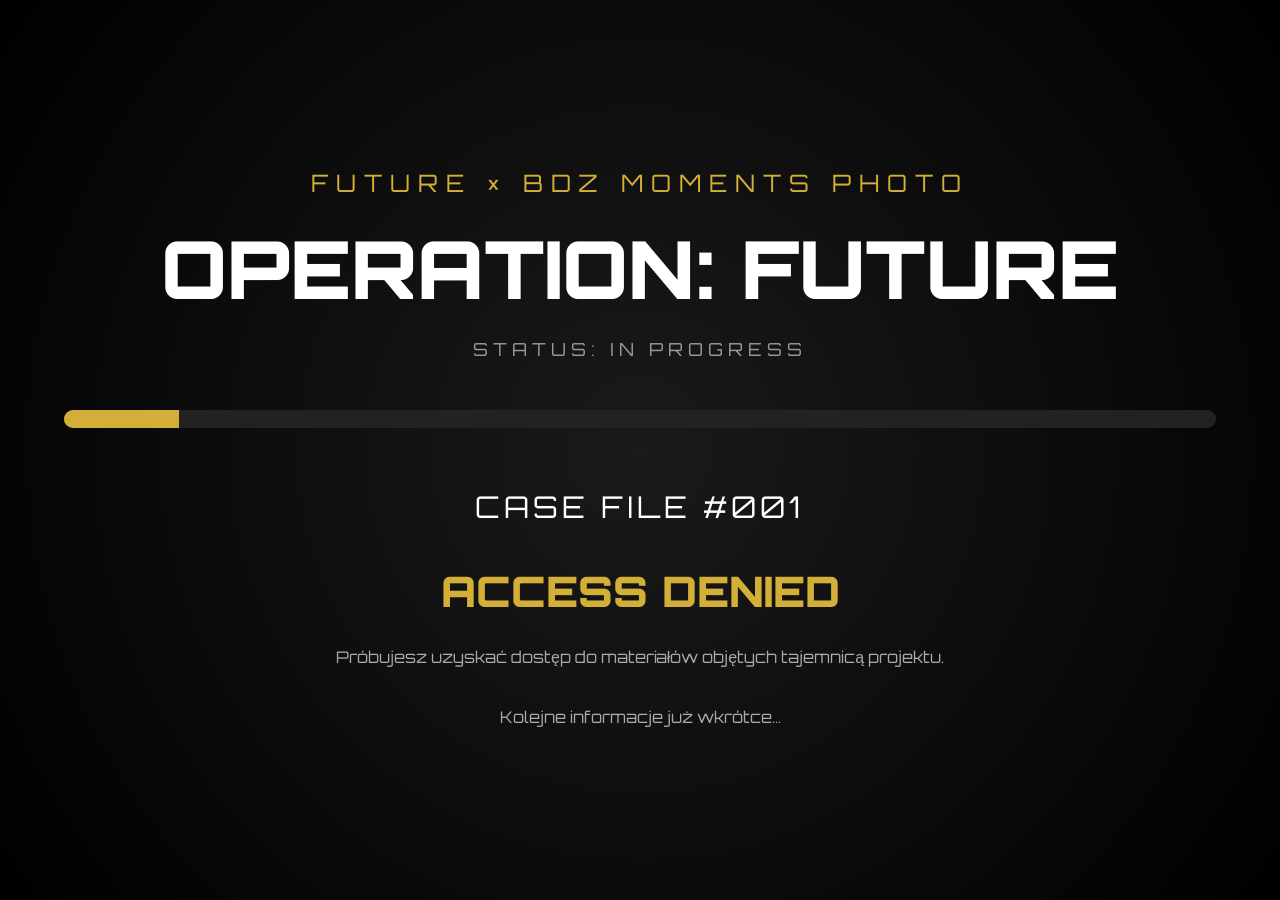
==== index.html @ f9fa760f "Create index.html" ====
<!DOCTYPE html>
<html lang="pl">
<head>

<meta charset="UTF-8">
<meta name="viewport" content="width=device-width, initial-scale=1.0">

<title>OPERATION: FUTURE</title>

<link href="https://fonts.googleapis.com/css2?family=Orbitron:wght@400;700;900&display=swap" rel="stylesheet">

<style>

*{
margin:0;
padding:0;
box-sizing:border-box;
font-family:'Orbitron',sans-serif;
}

body{

background:#000;
overflow:hidden;
color:white;

}

#background{

position:fixed;
width:100%;
height:100%;
background:
radial-gradient(circle at center,#1a1a1a,#000);

}

#smoke{

position:absolute;

width:100%;
height:100%;

background:url("https://i.imgur.com/f6Q9QwN.png");

opacity:.08;

animation:smoke 40s linear infinite;

}

@keyframes smoke{

0%{

transform:translateX(0);

}

100%{

transform:translateX(-1000px);

}

}

.content{

position:absolute;

top:50%;

left:50%;

transform:translate(-50%,-50%);

text-align:center;

width:90%;

}

.logo{

font-size:24px;

letter-spacing:8px;

color:#d4af37;

margin-bottom:20px;

}

h1{

font-size:80px;

font-weight:900;

margin-bottom:20px;

}

.status{

font-size:18px;

letter-spacing:5px;

color:#999;

margin-bottom:50px;

}

.bar{

width:100%;

height:18px;

background:#222;

border-radius:20px;

overflow:hidden;

}

.progress{

height:100%;

width:10%;

background:#d4af37;

animation:loading 4s infinite;

}

@keyframes loading{

0%{

width:10%;

}

50%{

width:12%;

}

100%{

width:10%;

}

}

.case{

margin-top:60px;

font-size:30px;

letter-spacing:4px;

}

.denied{

margin-top:40px;

font-size:42px;

color:#d4af37;

font-weight:900;

animation:blink 1s infinite;

}

@keyframes blink{

50%{

opacity:.2;

}

}

.small{

margin-top:25px;

font-size:16px;

color:#aaa;

line-height:30px;

}

</style>

</head>

<body>

<div id="background">

<div id="smoke"></div>

</div>

<div class="content">

<div class="logo">

FUTURE × BDZ MOMENTS PHOTO

</div>

<h1>

OPERATION: FUTURE

</h1>

<div class="status">

STATUS: IN PROGRESS

</div>

<div class="bar">

<div class="progress"></div>

</div>

<div class="case">

CASE FILE #001

</div>

<div class="denied">

ACCESS DENIED

</div>

<div class="small">

Próbujesz uzyskać dostęp do materiałów objętych tajemnicą projektu.

<br><br>

Kolejne informacje już wkrótce...

</div>

</div>

</body>

</html>
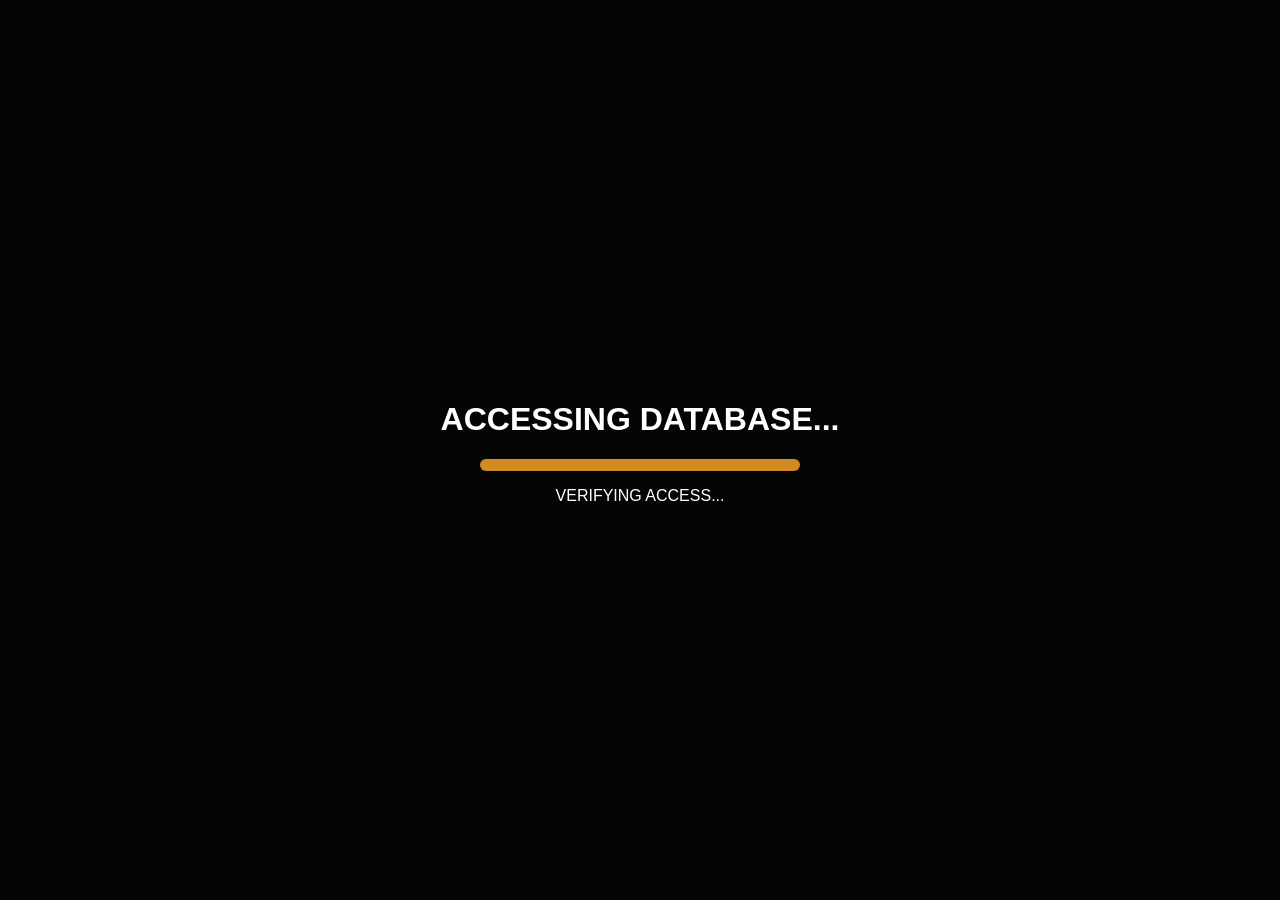
==== commit 9cb2414a: "Add files via upload" ====
--- a/index.html
+++ b/index.html
@@ -1,278 +1,41 @@
-<!DOCTYPE html>
+<!doctype html>
 <html lang="pl">
 <head>
-
-<meta charset="UTF-8">
-<meta name="viewport" content="width=device-width, initial-scale=1.0">
-
-<title>OPERATION: FUTURE</title>
-
-<link href="https://fonts.googleapis.com/css2?family=Orbitron:wght@400;700;900&display=swap" rel="stylesheet">
-
-<style>
-
-*{
-margin:0;
-padding:0;
-box-sizing:border-box;
-font-family:'Orbitron',sans-serif;
-}
-
-body{
-
-background:#000;
-overflow:hidden;
-color:white;
-
-}
-
-#background{
-
-position:fixed;
-width:100%;
-height:100%;
-background:
-radial-gradient(circle at center,#1a1a1a,#000);
-
-}
-
-#smoke{
-
-position:absolute;
-
-width:100%;
-height:100%;
-
-background:url("https://i.imgur.com/f6Q9QwN.png");
-
-opacity:.08;
-
-animation:smoke 40s linear infinite;
-
-}
-
-@keyframes smoke{
-
-0%{
-
-transform:translateX(0);
-
-}
-
-100%{
-
-transform:translateX(-1000px);
-
-}
-
-}
-
-.content{
-
-position:absolute;
-
-top:50%;
-
-left:50%;
-
-transform:translate(-50%,-50%);
-
-text-align:center;
-
-width:90%;
-
-}
-
-.logo{
-
-font-size:24px;
-
-letter-spacing:8px;
-
-color:#d4af37;
-
-margin-bottom:20px;
-
-}
-
-h1{
-
-font-size:80px;
-
-font-weight:900;
-
-margin-bottom:20px;
-
-}
-
-.status{
-
-font-size:18px;
-
-letter-spacing:5px;
-
-color:#999;
-
-margin-bottom:50px;
-
-}
-
-.bar{
-
-width:100%;
-
-height:18px;
-
-background:#222;
-
-border-radius:20px;
-
-overflow:hidden;
-
-}
-
-.progress{
-
-height:100%;
-
-width:10%;
-
-background:#d4af37;
-
-animation:loading 4s infinite;
-
-}
-
-@keyframes loading{
-
-0%{
-
-width:10%;
-
-}
-
-50%{
-
-width:12%;
-
-}
-
-100%{
-
-width:10%;
-
-}
-
-}
-
-.case{
-
-margin-top:60px;
-
-font-size:30px;
-
-letter-spacing:4px;
-
-}
-
-.denied{
-
-margin-top:40px;
-
-font-size:42px;
-
-color:#d4af37;
-
-font-weight:900;
-
-animation:blink 1s infinite;
-
-}
-
-@keyframes blink{
-
-50%{
-
-opacity:.2;
-
-}
-
-}
-
-.small{
-
-margin-top:25px;
-
-font-size:16px;
-
-color:#aaa;
-
-line-height:30px;
-
-}
-
-</style>
-
+<meta charset="utf-8">
+<meta name="viewport" content="width=device-width,initial-scale=1">
+<title>Operation: FUTURE v2</title>
+<link rel="stylesheet" href="style.css">
 </head>
-
 <body>
-
-<div id="background">
-
-<div id="smoke"></div>
-
+<div id="loader">
+<h1>ACCESSING DATABASE...</h1>
+<div class="progress"><div class="fill"></div></div>
+<p id="status">VERIFYING ACCESS...</p>
 </div>
-
-<div class="content">
-
-<div class="logo">
-
-FUTURE × BDZ MOMENTS PHOTO
-
+<div id="terminal" class="hidden">
+<header>
+<h1>OPERATION: FUTURE</h1>
+<p>ACCESS LEVEL 01</p>
+</header>
+<section class="panel">
+<h2>CASE FILES</h2>
+<ul>
+<li>#001 ✔</li>
+<li>#002 ✔</li>
+<li>#003 ACTIVE</li>
+<li>#004 LOCKED</li>
+</ul>
+</section>
+<section class="panel">
+<h2>MISSION</h2>
+<p>To dopiero początek. Każdego dnia odblokowujemy nowe informacje.</p>
+</section>
+<nav>
+<a href="pages/agents.html">AGENTS</a>
+<a href="pages/database.html">DATABASE</a>
+<a href="pages/gallery.html">GALLERY</a>
+</nav>
 </div>
-
-<h1>
-
-OPERATION: FUTURE
-
-</h1>
-
-<div class="status">
-
-STATUS: IN PROGRESS
-
-</div>
-
-<div class="bar">
-
-<div class="progress"></div>
-
-</div>
-
-<div class="case">
-
-CASE FILE #001
-
-</div>
-
-<div class="denied">
-
-ACCESS DENIED
-
-</div>
-
-<div class="small">
-
-Próbujesz uzyskać dostęp do materiałów objętych tajemnicą projektu.
-
-<br><br>
-
-Kolejne informacje już wkrótce...
-
-</div>
-
-</div>
-
+<script src="effects/loader.js"></script>
 </body>
-
-</html>
+</html>
--- a/style.css
+++ b/style.css
@@ -0,0 +1,9 @@
+body{margin:0;background:#050505;color:#fff;font-family:Arial,sans-serif}
+.hidden{display:none}
+#loader{position:fixed;inset:0;display:flex;flex-direction:column;justify-content:center;align-items:center}
+.progress{width:320px;height:12px;background:#222;border-radius:20px;overflow:hidden}
+.fill{height:100%;width:0;background:#d28b22;animation:l 2.5s forwards}
+@keyframes l{to{width:100%}}
+#terminal{padding:24px;max-width:900px;margin:auto}
+.panel{border:1px solid #d28b22;padding:18px;margin:18px 0}
+a{color:#d28b22;margin-right:18px;text-decoration:none}
